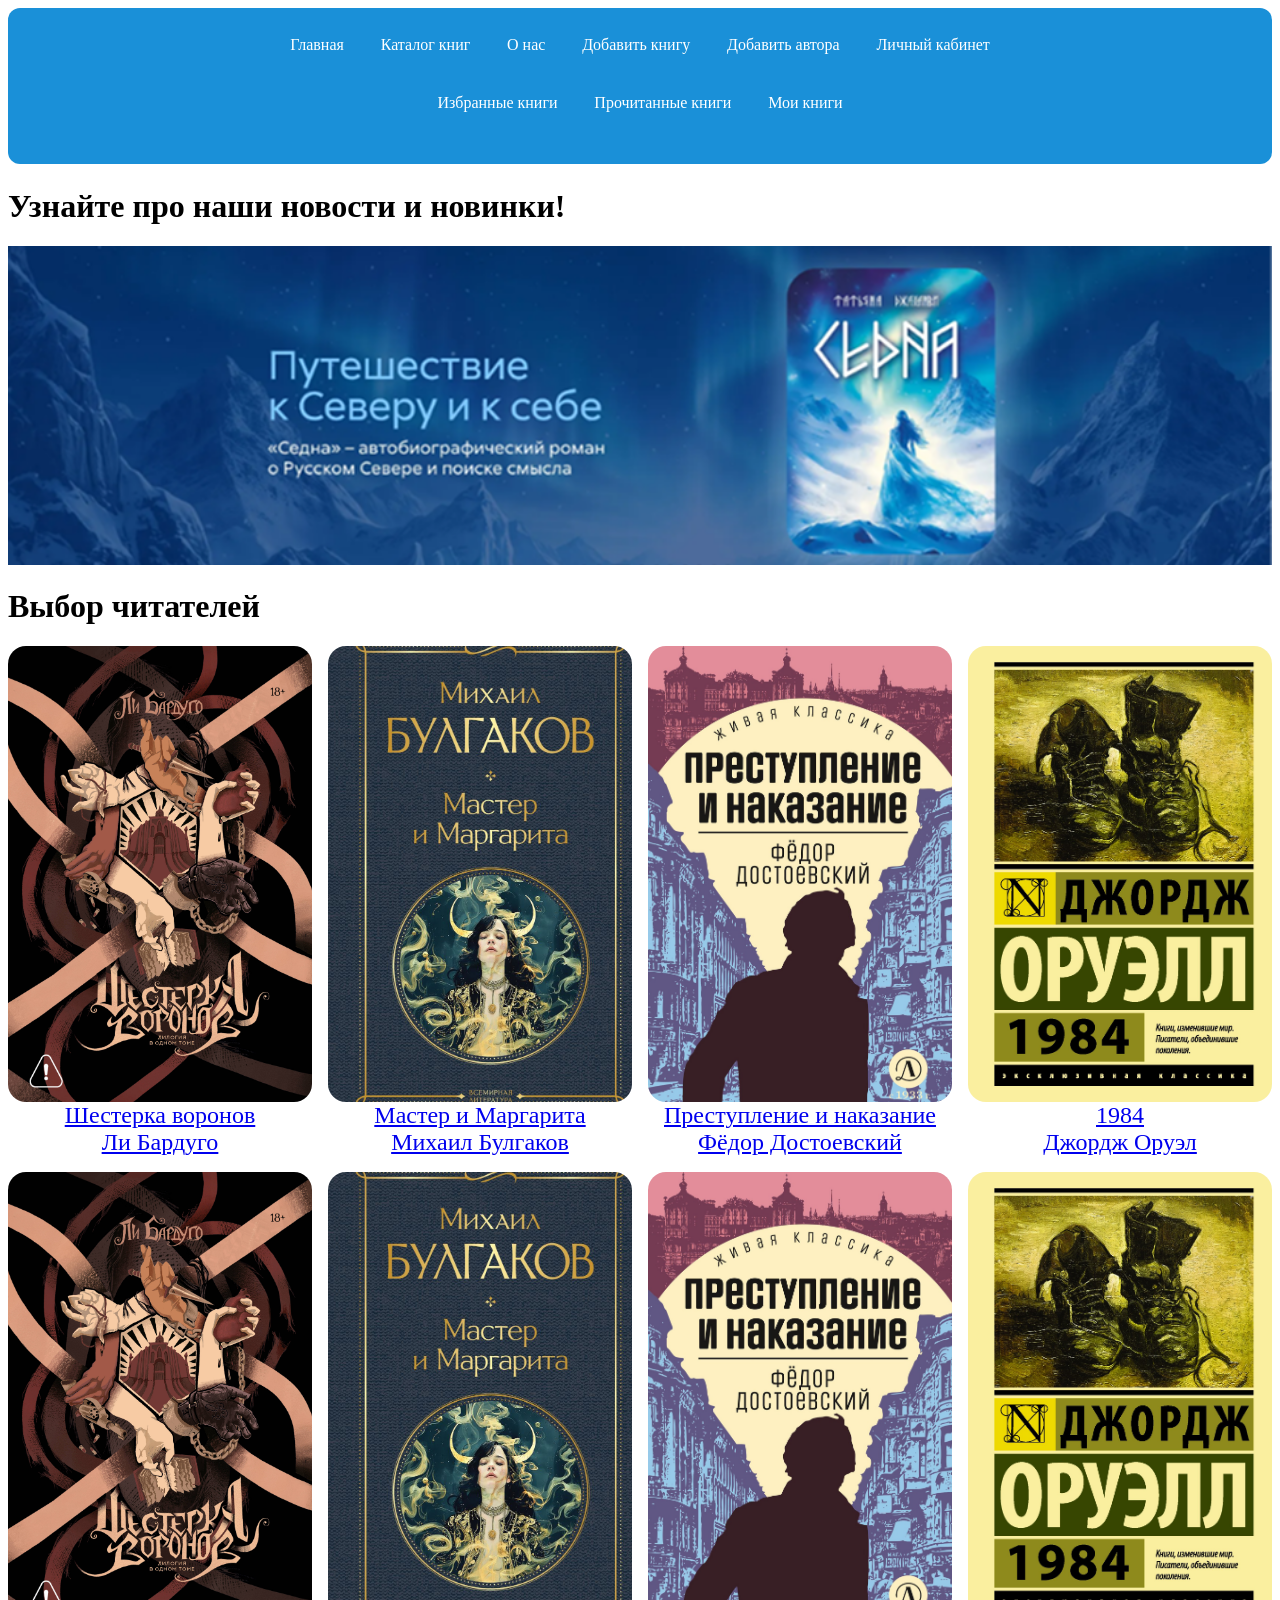
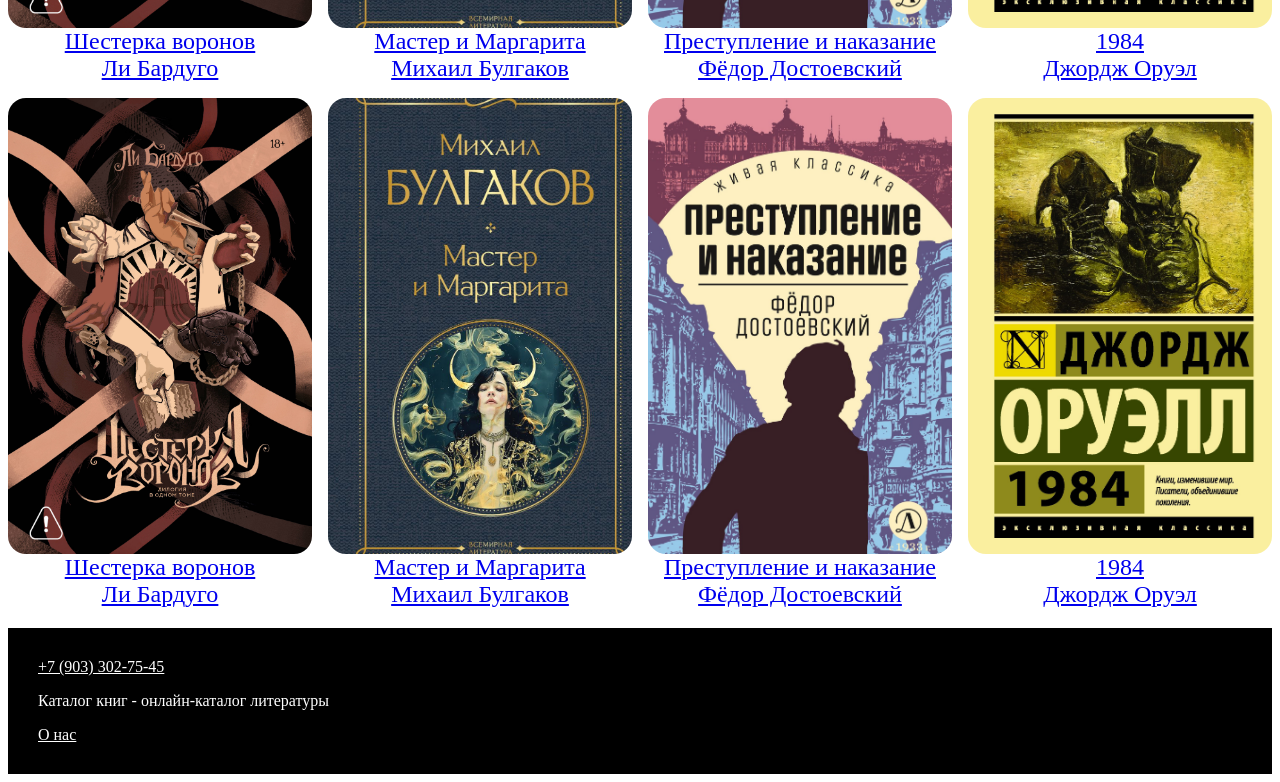
==== index.html @ e509ef24 "Технология сети интернет. ЛР5. Java Script" ====
<!DOCTYPE html>
<html lang="ru">


<header>
    <meta charset="UTF-8">
    <meta name="viewport" content="width=device-width, initial-scale=1.0">
    <title>Главная - каталог книг</title>

    <link rel="stylesheet" href="css/main.css">
    <link rel="stylesheet" href="css/style.css">

    <nav>
        <ul>
            <li><a href="#">Главная</a></li>
            <li><a href="./index/catalog.html">Каталог книг</a></li>
            <li><a href="./index/about_us.html">О нас</a></li>
            <li><a href="./index/add_book.html">Добавить книгу</a></li>
            <li><a href="./index/add_author.html">Добавить автора</a></li>
            <li><a href="./index/personal_account.html">Личный кабинет</a></li>
            
        </ul>
    </nav>

    <nav>
        <ul>
            <li><a href="./index/selected_books.html">Избранные книги</a></li>
            <li><a href="./index/read_books.html">Прочитанные книги</a></li>
            <li><a href="./index/my_books.html">Мои книги</a></li>
        </ul>
    </nav>
</header>




<main>
    <h1>Узнайте про наши новости и новинки!</h1>
    <div class="carousel">
        
        <div class="carousel_track">
            <div class="carousel_slide">
                <img src="img/slide1.png" alt="Книга 1">
            </div>

            <div class="carousel_slide">
                <img src="img/slide2.png" alt="Книга 2">
            </div>

            <div class="carousel_slide">
                <img src="img/slide3.png" alt="Книга 3">
            </div>
        </div>
    </div>



    <h1>Выбор читателей</h1>
    <div class="list-card">
        <div class="card">
            <img class="card__cover" src="img/book1_example.jpg" alt="Шестерка воронов">
            <a class="card__title" href="./index/book/book.html">Шестерка воронов</a>
            <a class="card__author" href="./index/author.html">Ли Бардуго</a>
        </div>

        <div class="card">
            <img class="card__cover" src="img/book2_example.jpg" alt="Мастер и Маргарита">
            <a class="card__title" href="./index/book/book_bulgakov.html">Мастер и Маргарита</a>
            <a class="card__author" href="./index/author.html">Михаил Булгаков</a>
        </div>

        <div class="card">
            <img class="card__cover" src="img/book4_example.jpg" alt="Преступление и наказание">
            <a class="card__title" href="./index/book/book_dostoevski.html">Преступление и наказание</a>
            <a class="card__author" href="./index/author.html">Фёдор Достоевский</a>
        </div>

        <div class="card">
            <img class="card__cover" src="img/book3_example.jpg" alt="1984">
            <a class="card__title" href="./index/book/book_oryel.html">1984</a>
            <a class="card__author" href="./index/author.html">Джордж Оруэл</a>
        </div>


        <div class="card">
            <img class="card__cover" src="img/book1_example.jpg" alt="Шестерка воронов">
            <a class="card__title" href="./index/book/book.html">Шестерка воронов</a>
            <a class="card__author" href="./index/author.html">Ли Бардуго</a>
        </div>

        <div class="card">
            <img class="card__cover" src="img/book2_example.jpg" alt="Мастер и Маргарита">
            <a class="card__title" href="./index/book/book_bulgakov.html">Мастер и Маргарита</a>
            <a class="card__author" href="./index/author.html">Михаил Булгаков</a>
        </div>

        <div class="card">
            <img class="card__cover" src="img/book4_example.jpg" alt="Преступление и наказание">
            <a class="card__title" href="./index/book/book_dostoevski.html">Преступление и наказание</a>
            <a class="card__author" href="./index/author.html">Фёдор Достоевский</a>
        </div>

        <div class="card">
            <img class="card__cover" src="img/book3_example.jpg" alt="1984">
            <a class="card__title" href="./index/book/book_oryel.html">1984</a>
            <a class="card__author" href="./index/author.html">Джордж Оруэл</a>
        </div>

        <div class="card">
            <img class="card__cover" src="img/book1_example.jpg" alt="Шестерка воронов">
            <a class="card__title" href="./index/book/book.html">Шестерка воронов</a>
            <a class="card__author" href="./index/author.html">Ли Бардуго</a>
        </div>

        <div class="card">
            <img class="card__cover" src="img/book2_example.jpg" alt="Мастер и Маргарита">
            <a class="card__title" href="./index/book/book_bulgakov.html">Мастер и Маргарита</a>
            <a class="card__author" href="./index/author.html">Михаил Булгаков</a>
        </div>

        <div class="card">
            <img class="card__cover" src="img/book4_example.jpg" alt="Преступление и наказание">
            <a class="card__title" href="./index/book/book_dostoevski.html">Преступление и наказание</a>
            <a class="card__author" href="./index/author.html">Фёдор Достоевский</a>
        </div>

        <div class="card">
            <img class="card__cover" src="img/book3_example.jpg" alt="1984">
            <a class="card__title" href="./index/book/book_oryel.html">1984</a>
            <a class="card__author" href="./index/author.html">Джордж Оруэл</a>
        </div>

    </div>
</main>


<footer>
    <a href="tel:+79033027545">+7 (903) 302-75-45</a>
    <p>Каталог книг - онлайн-каталог литературы</p>
    <a href="./index/about_us.html">О нас</a>
</footer>
---- css/main.css ----
.carousel {
  overflow: hidden;        /* скрыть слайды за пределами */
  width: 100%;
}

.carousel_track {
  display: flex;
 
  animation: scroll 30s infinite;  /* автопрокрутка */
}

.carousel_slide {
  flex: 0 0 100%;       
  width: 100%;
}

.carousel_slide img {
  display: block;
  width: 100%;
  height: auto;
}

@keyframes scroll {
  0%,   20%  { transform: translateX(0); }
  33%,  53%  { transform: translateX(-100%); }
  66%,  86%  { transform: translateX(-200%); }
  100%       { transform: translateX(0); }
}
---- css/style.css ----
header{
        background-color: #1a90d8;
        padding: 20px;
        border-radius: 12px;
        margin-bottom: 1.5rem; 
    }

    header a{
        color: white;
    }

    footer{
        background-color: black;
        color: white;
        padding: 30px;
        margin-top: 20px;
    }

    footer a{
        color: white;
    }


    /*Карточка с книгой*/
    .card__title,
    .card__author {
        display: block;      /* каждая ссылка — на своей строке */
        font-size: 1.5rem;
        text-align: center;
    }

    .card__cover {
        width: 100%;
        aspect-ratio: 2 / 3;  /* Пропорция обложки*/
        object-fit: cover;    /* обрезает лишнее, не искажая */
        display: block;
        border-radius: 18px; 
    }




    /* каталог карточек с книгами */
    .list-card {
        display: grid;
        /* Карточки сами распределятся: минимум 260px, максимум - сколько дадут */
        grid-template-columns: repeat(auto-fill, minmax(260px, 1fr));
        gap: 1rem;
    }

    .card { 
        margin-bottom: 0; 
    }


    /* База: мобильный (столбец) */
    header nav ul {
        display: flex;
        flex-direction: column; /* Ставим пункты друг под другом */
        gap: 0.8rem;
        list-style: none;
        margin: 0 0 1.5rem 0; /* Отступ снизу, чтобы меню не слипалось */
        padding: 0;
        transition: all 0.2s ease; 
    }

    /*при наведении*/
    header nav ul li:hover {
        background-color: #2d5a8c; 
        color: #ffffff;            
        border-color: #2d5a8c;
        border-radius: 8px;
        cursor: pointer;           
    }

    /* Убираем space-between на мобильном, иначе они разлетятся */
    header nav ul li a {
        display: block;
        padding: 0.8rem;
        text-decoration: none;
        text-align: center;
        border: 2px solid #c9e8fb; 
        border-radius: 8px;
    }

    /* Планшеты и ПК: строка */
    @media (min-width: 768px) {
        header nav ul {
            flex-direction: row; 
            justify-content: center; 
            flex-wrap: wrap; /* Если не влезут — перенесутся */
            background: none;
        }
        
        header nav ul li a {
            background: none; /* Убираем фон, делаем просто ссылками */
            padding: 0.5rem 0.75rem;
            border: none; /* Убираем рамки на ПК */
        }
    }


    /* Стили для подписей (label) */
    label {
        font-weight: 600;
        font-size: 0.9rem;
        margin-bottom: 0.5rem;
        margin-top: 1.5rem;
        color: #1e3a5f; 
        display: block;
    }

    /* Звездочка для обязательных полей  */
    label.required::after {
        content: " *";
        color: #dc2626; 
    }

    /* 2. Общие стили для полей */
    input[type="text"],
    input[type="number"],
    input[type="url"],
    input[type="tel"],
    input[type="email"],
    input[type="date"],
    input[type="bio"],
    input[type="password"],
    input[type="search"],
    select,
    textarea {
        width: 100%; 
        padding: 0.75rem 1rem; 
        border: 2px solid #e2e8f0; 
        border-radius: 10px; 
        font-family: inherit;
        font-size: 1rem;
        color: #1f2937;
        background-color: #f8fafc; 
        box-sizing: border-box;
        transition: all 0.3s ease; 
    }

    /* при наведении*/
    input:hover,
    select:hover,
    textarea:hover {
        border-color: #cbd5e1; 
        background-color: #ffffff;
    }

    /* при клике */
    input:focus,
    select:focus,
    textarea:focus {
        outline: none; /* Убираем стандартную браузерную обводку */
        border-color: #2d5a8c; 
        background-color: #ffffff; 
        box-shadow: 0 0 0 4px rgba(45, 90, 140, 0.15); 
    }

    /* подсказка */
    ::placeholder {
        color: #667384;
        opacity: 1; /* защита от Firefox */
    }

    /* Поля с ошибкой */
    input:invalid:not(:placeholder-shown) {
        border-color: #ef4444;
    }

    /* выпадающий список */
    select {
        background-position: right 1rem center;
        background-size: 1rem;
        padding-right: 2rem; 
        cursor: pointer;
    }


    textarea {
        resize: vertical; 
        min-height: 100px; 
        line-height: 1.5; /*Межстрочный интервал*/
    }

    /* кнопка отправки */
    button[type="submit"] {
        margin-top: 2rem;
        padding: 1rem 1.5rem;
        background: #2d5a8c;
        color: white;
        border: none;
        border-radius: 10px;
        font-size: 1.05rem;
        font-weight: 600;
        cursor: pointer;
        letter-spacing: 0.5px;
        box-shadow: 0 4px 6px rgba(45, 90, 140, 0.2); 
        transition: all 0.3s ease;
    }

    button[type="submit"]:hover {
        background: linear-gradient(135deg, #1e3a5f, #152a45);
        box-shadow: 0 6px 12px rgba(45, 90, 140, 0.3);
        transform: translateY(-2px); /* Кнопка чуть приподнимается */
    }

    button[type="submit"]:active {
        transform: translateY(0); /* Возвращается на место при клике */
        box-shadow: 0 2px 4px rgba(45, 90, 140, 0.2);
    }
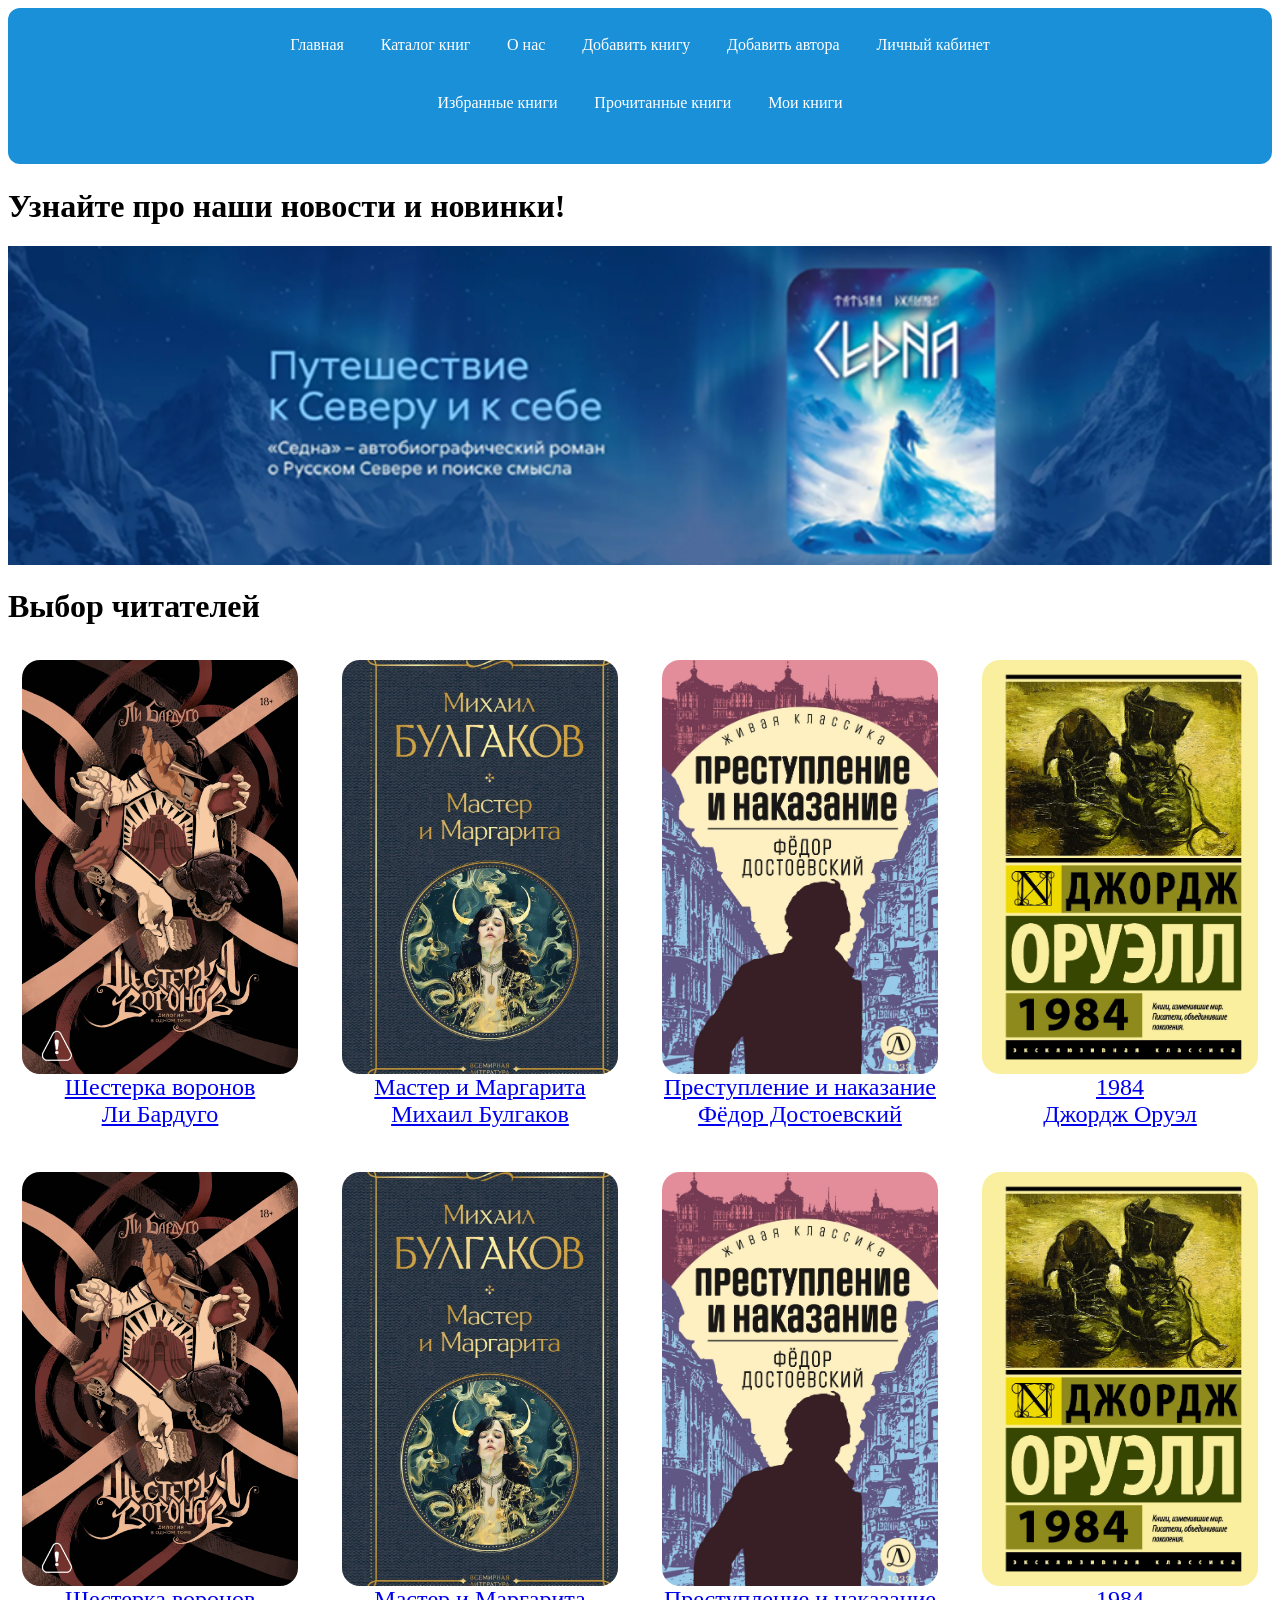
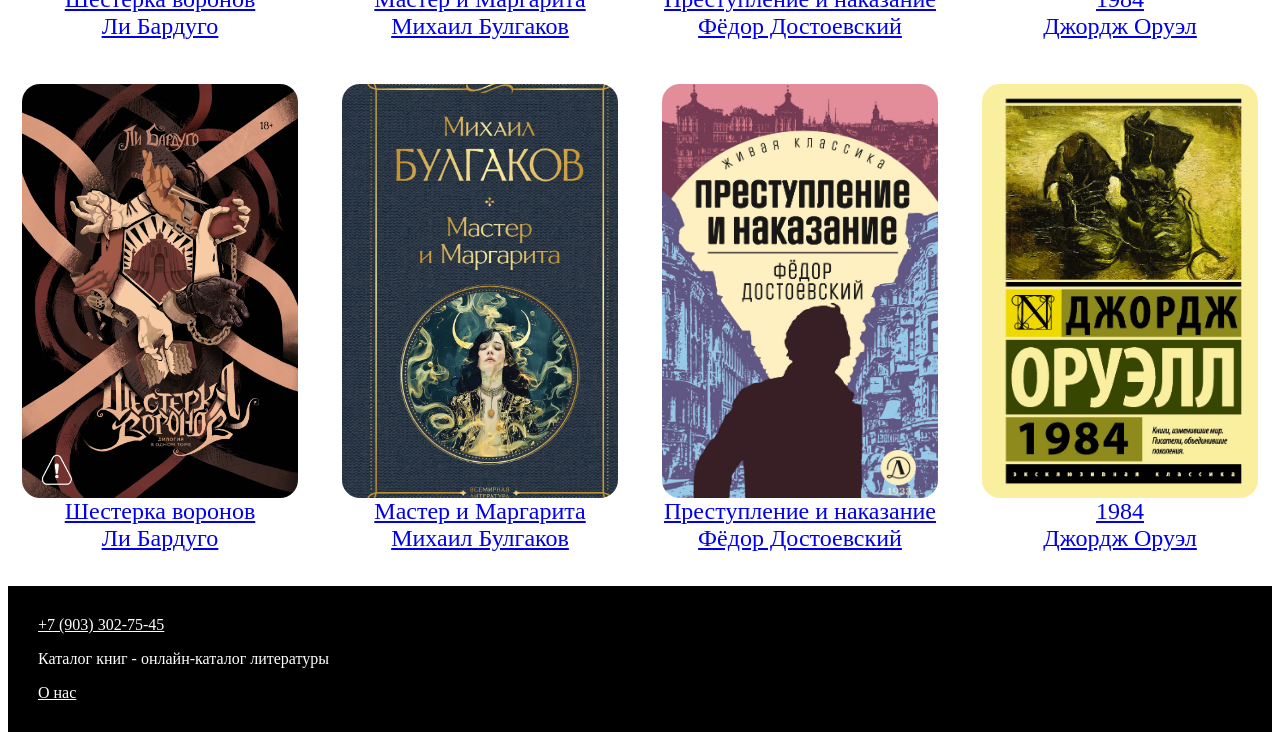
==== commit e4998e72: "Лабораторная работа 5 и 6 Непроверенный вариант лабораторных работ 5 и :" ====
--- a/index.html
+++ b/index.html
@@ -1,141 +1,145 @@
 <!DOCTYPE html>
 <html lang="ru">
-
-
-<header>
+<head>
     <meta charset="UTF-8">
     <meta name="viewport" content="width=device-width, initial-scale=1.0">
     <title>Главная - каталог книг</title>
 
     <link rel="stylesheet" href="css/main.css">
     <link rel="stylesheet" href="css/style.css">
+    <link rel="stylesheet" href="css/catalog.css">
+</head>
 
-    <nav>
-        <ul>
-            <li><a href="#">Главная</a></li>
-            <li><a href="./index/catalog.html">Каталог книг</a></li>
-            <li><a href="./index/about_us.html">О нас</a></li>
-            <li><a href="./index/add_book.html">Добавить книгу</a></li>
-            <li><a href="./index/add_author.html">Добавить автора</a></li>
-            <li><a href="./index/personal_account.html">Личный кабинет</a></li>
-            
-        </ul>
-    </nav>
+<body>
+    <header>
+        <nav>
+            <ul>
+                <li><a href="#">Главная</a></li>
+                <li><a href="./index/catalog.html">Каталог книг</a></li>
+                <li><a href="./index/about_us.html">О нас</a></li>
+                <li><a href="./index/add_book.html">Добавить книгу</a></li>
+                <li><a href="./index/add_author.html">Добавить автора</a></li>
+                <li><a href="./index/personal_account.html">Личный кабинет</a></li>
+            </ul>
+        </nav>
 
-    <nav>
-        <ul>
-            <li><a href="./index/selected_books.html">Избранные книги</a></li>
-            <li><a href="./index/read_books.html">Прочитанные книги</a></li>
-            <li><a href="./index/my_books.html">Мои книги</a></li>
-        </ul>
-    </nav>
-</header>
+        <nav>
+            <ul>
+                <li><a href="./index/selected_books.html">Избранные книги</a></li>
+                <li><a href="./index/read_books.html">Прочитанные книги</a></li>
+                <li><a href="./index/my_books.html">Мои книги</a></li>
+            </ul>
+        </nav>
+    </header>
 
+    <main>
+        <h1>Узнайте про наши новости и новинки!</h1>
+        <div class="carousel">
+            <div class="carousel_track">
+                <div class="carousel_slide">
+                    <img src="img/slide1.png" alt="Книга 1">
+                </div>
+                <div class="carousel_slide">
+                    <img src="img/slide2.png" alt="Книга 2">
+                </div>
+                <div class="carousel_slide">
+                    <img src="img/slide3.png" alt="Книга 3">
+                </div>
+            </div>
+        </div>
 
-
-
-<main>
-    <h1>Узнайте про наши новости и новинки!</h1>
-    <div class="carousel">
-        
-        <div class="carousel_track">
-            <div class="carousel_slide">
-                <img src="img/slide1.png" alt="Книга 1">
+        <h1>Выбор читателей</h1>
+        <div class="list-card">
+            <div class="card">
+                <img class="card__cover" src="img/book1_example.jpg" alt="Шестерка воронов">
+                <a class="card__title" href="./index/book/book.html">Шестерка воронов</a>
+                <a class="card__author" href="./index/author.html">Ли Бардуго</a>
             </div>
 
-            <div class="carousel_slide">
-                <img src="img/slide2.png" alt="Книга 2">
+            <div class="card">
+                <img class="card__cover" src="img/book2_example.jpg" alt="Мастер и Маргарита">
+                <a class="card__title" href="./index/book/book_bulgakov.html">Мастер и Маргарита</a>
+                <a class="card__author" href="./index/author.html">Михаил Булгаков</a>
             </div>
 
-            <div class="carousel_slide">
-                <img src="img/slide3.png" alt="Книга 3">
+            <div class="card">
+                <img class="card__cover" src="img/book4_example.jpg" alt="Преступление и наказание">
+                <a class="card__title" href="./index/book/book_dostoevski.html">Преступление и наказание</a>
+                <a class="card__author" href="./index/author.html">Фёдор Достоевский</a>
+            </div>
+
+            <div class="card">
+                <img class="card__cover" src="img/book3_example.jpg" alt="1984">
+                <a class="card__title" href="./index/book/book_oryel.html">1984</a>
+                <a class="card__author" href="./index/author.html">Джордж Оруэл</a>
+            </div>
+
+            <div class="card">
+                <img class="card__cover" src="img/book1_example.jpg" alt="Шестерка воронов">
+                <a class="card__title" href="./index/book/book.html">Шестерка воронов</a>
+                <a class="card__author" href="./index/author.html">Ли Бардуго</a>
+            </div>
+
+            <div class="card">
+                <img class="card__cover" src="img/book2_example.jpg" alt="Мастер и Маргарита">
+                <a class="card__title" href="./index/book/book_bulgakov.html">Мастер и Маргарита</a>
+                <a class="card__author" href="./index/author.html">Михаил Булгаков</a>
+            </div>
+
+            <div class="card">
+                <img class="card__cover" src="img/book4_example.jpg" alt="Преступление и наказание">
+                <a class="card__title" href="./index/book/book_dostoevski.html">Преступление и наказание</a>
+                <a class="card__author" href="./index/author.html">Фёдор Достоевский</a>
+            </div>
+
+            <div class="card">
+                <img class="card__cover" src="img/book3_example.jpg" alt="1984">
+                <a class="card__title" href="./index/book/book_oryel.html">1984</a>
+                <a class="card__author" href="./index/author.html">Джордж Оруэл</a>
+            </div>
+
+            <div class="card">
+                <img class="card__cover" src="img/book1_example.jpg" alt="Шестерка воронов">
+                <a class="card__title" href="./index/book/book.html">Шестерка воронов</a>
+                <a class="card__author" href="./index/author.html">Ли Бардуго</a>
+            </div>
+
+            <div class="card">
+                <img class="card__cover" src="img/book2_example.jpg" alt="Мастер и Маргарита">
+                <a class="card__title" href="./index/book/book_bulgakov.html">Мастер и Маргарита</a>
+                <a class="card__author" href="./index/author.html">Михаил Булгаков</a>
+            </div>
+
+            <div class="card">
+                <img class="card__cover" src="img/book4_example.jpg" alt="Преступление и наказание">
+                <a class="card__title" href="./index/book/book_dostoevski.html">Преступление и наказание</a>
+                <a class="card__author" href="./index/author.html">Фёдор Достоевский</a>
+            </div>
+
+            <div class="card">
+                <img class="card__cover" src="img/book3_example.jpg" alt="1984">
+                <a class="card__title" href="./index/book/book_oryel.html">1984</a>
+                <a class="card__author" href="./index/author.html">Джордж Оруэл</a>
             </div>
         </div>
-    </div>
 
+        <!-- МОДАЛЬНОЕ ОКНО ДЛЯ УВЕЛИЧЕНИЯ ОБЛОЖКИ -->
+        <div class="lightbox" id="cover-lightbox" role="dialog" aria-modal="true" aria-label="Просмотр обложки" hidden>
+            <div class="lightbox__backdrop" data-close-lightbox></div>
+            <div class="lightbox__content" role="document">
+                <button class="lightbox__close" id="lightbox-close" aria-label="Закрыть">×</button>
+                <img class="lightbox__img" id="lightbox-img" src="" alt="">
+                <p class="lightbox__caption" id="lightbox-caption"></p>
+            </div>
+        </div>
+    </main>
 
+    <footer>
+        <a href="tel:+79033027545">+7 (903) 302-75-45</a>
+        <p>Каталог книг - онлайн-каталог литературы</p>
+        <a href="./index/about_us.html">О нас</a>
+    </footer>
 
-    <h1>Выбор читателей</h1>
-    <div class="list-card">
-        <div class="card">
-            <img class="card__cover" src="img/book1_example.jpg" alt="Шестерка воронов">
-            <a class="card__title" href="./index/book/book.html">Шестерка воронов</a>
-            <a class="card__author" href="./index/author.html">Ли Бардуго</a>
-        </div>
-
-        <div class="card">
-            <img class="card__cover" src="img/book2_example.jpg" alt="Мастер и Маргарита">
-            <a class="card__title" href="./index/book/book_bulgakov.html">Мастер и Маргарита</a>
-            <a class="card__author" href="./index/author.html">Михаил Булгаков</a>
-        </div>
-
-        <div class="card">
-            <img class="card__cover" src="img/book4_example.jpg" alt="Преступление и наказание">
-            <a class="card__title" href="./index/book/book_dostoevski.html">Преступление и наказание</a>
-            <a class="card__author" href="./index/author.html">Фёдор Достоевский</a>
-        </div>
-
-        <div class="card">
-            <img class="card__cover" src="img/book3_example.jpg" alt="1984">
-            <a class="card__title" href="./index/book/book_oryel.html">1984</a>
-            <a class="card__author" href="./index/author.html">Джордж Оруэл</a>
-        </div>
-
-
-        <div class="card">
-            <img class="card__cover" src="img/book1_example.jpg" alt="Шестерка воронов">
-            <a class="card__title" href="./index/book/book.html">Шестерка воронов</a>
-            <a class="card__author" href="./index/author.html">Ли Бардуго</a>
-        </div>
-
-        <div class="card">
-            <img class="card__cover" src="img/book2_example.jpg" alt="Мастер и Маргарита">
-            <a class="card__title" href="./index/book/book_bulgakov.html">Мастер и Маргарита</a>
-            <a class="card__author" href="./index/author.html">Михаил Булгаков</a>
-        </div>
-
-        <div class="card">
-            <img class="card__cover" src="img/book4_example.jpg" alt="Преступление и наказание">
-            <a class="card__title" href="./index/book/book_dostoevski.html">Преступление и наказание</a>
-            <a class="card__author" href="./index/author.html">Фёдор Достоевский</a>
-        </div>
-
-        <div class="card">
-            <img class="card__cover" src="img/book3_example.jpg" alt="1984">
-            <a class="card__title" href="./index/book/book_oryel.html">1984</a>
-            <a class="card__author" href="./index/author.html">Джордж Оруэл</a>
-        </div>
-
-        <div class="card">
-            <img class="card__cover" src="img/book1_example.jpg" alt="Шестерка воронов">
-            <a class="card__title" href="./index/book/book.html">Шестерка воронов</a>
-            <a class="card__author" href="./index/author.html">Ли Бардуго</a>
-        </div>
-
-        <div class="card">
-            <img class="card__cover" src="img/book2_example.jpg" alt="Мастер и Маргарита">
-            <a class="card__title" href="./index/book/book_bulgakov.html">Мастер и Маргарита</a>
-            <a class="card__author" href="./index/author.html">Михаил Булгаков</a>
-        </div>
-
-        <div class="card">
-            <img class="card__cover" src="img/book4_example.jpg" alt="Преступление и наказание">
-            <a class="card__title" href="./index/book/book_dostoevski.html">Преступление и наказание</a>
-            <a class="card__author" href="./index/author.html">Фёдор Достоевский</a>
-        </div>
-
-        <div class="card">
-            <img class="card__cover" src="img/book3_example.jpg" alt="1984">
-            <a class="card__title" href="./index/book/book_oryel.html">1984</a>
-            <a class="card__author" href="./index/author.html">Джордж Оруэл</a>
-        </div>
-
-    </div>
-</main>
-
-
-<footer>
-    <a href="tel:+79033027545">+7 (903) 302-75-45</a>
-    <p>Каталог книг - онлайн-каталог литературы</p>
-    <a href="./index/about_us.html">О нас</a>
-</footer>+    <script src="js/catalog_lightbox.js"></script>
+</body>
+</html>
--- a/css/style.css
+++ b/css/style.css
@@ -209,4 +209,146 @@
     button[type="submit"]:active {
         transform: translateY(0); /* Возвращается на место при клике */
         box-shadow: 0 2px 4px rgba(45, 90, 140, 0.2);
-    }+    }
+
+
+
+
+
+
+
+
+
+
+
+
+    /* ЭФФЕКТ «ОБЪЁМНОГО ВЫДЕЛЕНИЯ» КАРТОЧКИ ПРИ НАВЕДЕНИИ */
+
+.card {
+    /* плавные переходы */
+    transition: 
+        transform 0.3s cubic-bezier(0.16, 1, 0.3, 1),
+        box-shadow 0.3s ease,
+        border-color 0.3s ease,
+        background-color 0.3s ease;
+
+    /* рамка  */
+    border: 2px solid transparent;
+    border-radius: 18px;
+    padding: 12px;
+    background-color: transparent;
+
+    /* чтобы transform не влиял на соседние карточки */
+    will-change: transform;
+}
+
+/* При наведении — приподнимаем, увеличиваем, добавляем тень и рамку */
+.card:hover {
+    transform: translateY(-6px) scale(1.03);
+    box-shadow: 
+        0 12px 24px rgba(45, 90, 140, 0.18),
+        0 4px 8px rgba(45, 90, 140, 0.12);
+    border-color: #2d5a8c;       /* ваш синий */
+    background-color: #ffffff;
+    z-index: 2;                   /* поверх соседей */
+    position: relative;           /* нужно, чтобы z-index сработал */
+}
+
+/* На обложке при наведении — лёгкое дополнительное увеличение и тень,
+   чтобы создать ощущение «приближения» */
+.card:hover .card__cover {
+    transform: scale(1.04);
+    box-shadow: 0 8px 20px rgba(0, 0, 0, 0.15);
+    transition: transform 0.3s ease, box-shadow 0.3s ease;
+}
+
+/* Анимация обложки внутри карточки  */
+.card .card__cover {
+    transition: transform 0.3s ease, box-shadow 0.3s ease;
+}
+
+/* На тач-устройствах эффект не нужен — там нет hover */
+@media (hover: none) {
+    .card:hover {
+        transform: none;
+        box-shadow: none;
+        border-color: transparent;
+        background-color: transparent;
+    }
+    .card:hover .card__cover {
+        transform: none;
+        box-shadow: none;
+    }
+}
+
+
+
+
+
+
+
+
+/*FAQ-аккордеон*/
+
+.faq {
+    margin: 1.5rem 0;
+    border-top: 2px solid #e2e8f0;
+}
+
+.faq__item {
+    border-bottom: 2px solid #e2e8f0;
+}
+
+.faq__question {
+    width: 100%;
+    display: flex;
+    justify-content: space-between;
+    align-items: center;
+    gap: 1rem;
+    padding: 1rem 0.5rem;
+    background: transparent;
+    border: none;
+    text-align: left;
+    font: inherit;
+    font-size: 1.05rem;
+    font-weight: 600;
+    color: #1e3a5f;
+    cursor: pointer;
+    transition: color 0.2s ease, background 0.2s ease;
+}
+
+.faq__question:hover {
+    color: #2d5a8c;
+    background: #f8fafc;
+}
+
+.faq__question::after {
+    content: '+';
+    font-size: 1.5rem;
+    font-weight: 400;
+    line-height: 1;
+    color: #2d5a8c;
+    transition: transform 0.25s ease;
+    flex-shrink: 0;
+}
+
+.faq__item.is-open .faq__question::after {
+    content: '−';
+    transform: rotate(180deg);
+}
+
+.faq__answer {
+    padding: 0 0.5rem 1rem;
+    color: #1f2937;
+    line-height: 1.6;
+    animation: faqFadeIn 0.25s ease;
+}
+
+.faq__answer p {
+    margin: 0;
+}
+
+@keyframes faqFadeIn {
+    from { opacity: 0; transform: translateY(-4px); }
+    to   { opacity: 1; transform: translateY(0); }
+}
--- a/css/catalog.css
+++ b/css/catalog.css
@@ -0,0 +1,161 @@
+/*  ЛАЙТБОКС ДЛЯ УВЕЛИЧЕНИЯ ОБЛОЖКИ */
+
+/* Только курсор — без увеличения и приподнимания */
+.card__cover {
+    cursor: zoom-in;
+}
+
+/* Затемнённый фон на весь экран */
+.lightbox {
+    position: fixed;
+    inset: 0;
+    z-index: 9999;
+    display: flex;
+    align-items: center;
+    justify-content: center;
+    padding: 2rem 1rem;
+}
+
+.lightbox[hidden] {
+    display: none;
+}
+
+.lightbox__backdrop {
+    position: absolute;
+    inset: 0;
+    background: rgba(0, 0, 0, 0.88);
+    backdrop-filter: blur(6px);
+    animation: lbFadeIn 0.2s ease;
+}
+
+/* Контейнер с картинкой */
+.lightbox__content {
+    position: relative;
+    max-width: 90vw;
+    max-height: 90vh;
+    display: flex;
+    flex-direction: column;
+    align-items: center;
+    animation: lbZoomIn 0.25s cubic-bezier(0.16, 1, 0.3, 1);
+}
+
+/* Сама увеличенная картинка — с белой рамкой, чтобы не сливалась */
+.lightbox__img {
+    max-width: 85vw;
+    max-height: 80vh;
+    width: auto;
+    height: auto;
+    border-radius: 12px;
+    border: 4px solid #ffffff;              /* белая рамка */
+    box-shadow: 0 25px 60px rgba(0, 0, 0, 0.7); /* сильная тень */
+    background: #fff;
+    display: block;
+}
+
+/* Подпись под картинкой */
+.lightbox__caption {
+    margin-top: 1rem;
+    color: #f8fafc;
+    font-size: 1.1rem;
+    font-weight: 600;
+    text-align: center;
+    max-width: 600px;
+    text-shadow: 0 2px 4px rgba(0, 0, 0, 0.8);
+}
+
+/* Крестик */
+.lightbox__close {
+    position: absolute;
+    top: -3rem;
+    right: 0;
+    background: rgba(255, 255, 255, 0.15);
+    border: 2px solid rgba(255, 255, 255, 0.5);
+    color: #fff;
+    font-size: 2rem;
+    line-height: 1;
+    width: 2.75rem;
+    height: 2.75rem;
+    border-radius: 50%;
+    cursor: pointer;
+    display: flex;
+    align-items: center;
+    justify-content: center;
+    transition: all 0.2s ease;
+}
+
+.lightbox__close:hover {
+    background: #dc2626;
+    border-color: #dc2626;
+    transform: rotate(90deg);
+}
+
+@keyframes lbFadeIn {
+    from { opacity: 0; }
+    to   { opacity: 1; }
+}
+
+@keyframes lbZoomIn {
+    from { opacity: 0; transform: scale(0.85); }
+    to   { opacity: 1; transform: scale(1); }
+}
+
+@media (max-width: 640px) {
+    .lightbox { padding: 1rem 0.5rem; }
+    .lightbox__close { top: -2.75rem; width: 2.4rem; height: 2.4rem; font-size: 1.6rem; }
+    .lightbox__img { max-width: 92vw; max-height: 75vh; }
+    .lightbox__caption { font-size: 0.95rem; }
+}
+
+
+
+
+
+
+
+
+
+
+
+/* КНОПКА «НАВЕРХ» */
+
+.to-top {
+    position: fixed;
+    right: 1.5rem;
+    bottom: 1.5rem;
+    width: 3rem;
+    height: 3rem;
+    border-radius: 50%;
+    border: none;
+    background: #2d5a8c;
+    color: #fff;
+    font-size: 1.5rem;
+    line-height: 1;
+    cursor: pointer;
+    box-shadow: 0 4px 12px rgba(45, 90, 140, 0.35);
+    transition: transform 0.2s ease, background 0.2s ease, opacity 0.2s ease;
+    z-index: 900;
+}
+
+.to-top[hidden] {
+    display: none;
+}
+
+.to-top:hover {
+    background: #1e3a5f;
+    transform: translateY(-3px);
+    box-shadow: 0 6px 18px rgba(45, 90, 140, 0.45);
+}
+
+.to-top:active {
+    transform: translateY(-1px);
+}
+
+@media (max-width: 640px) {
+    .to-top {
+        right: 1rem;
+        bottom: 1rem;
+        width: 2.6rem;
+        height: 2.6rem;
+        font-size: 1.3rem;
+    }
+}
